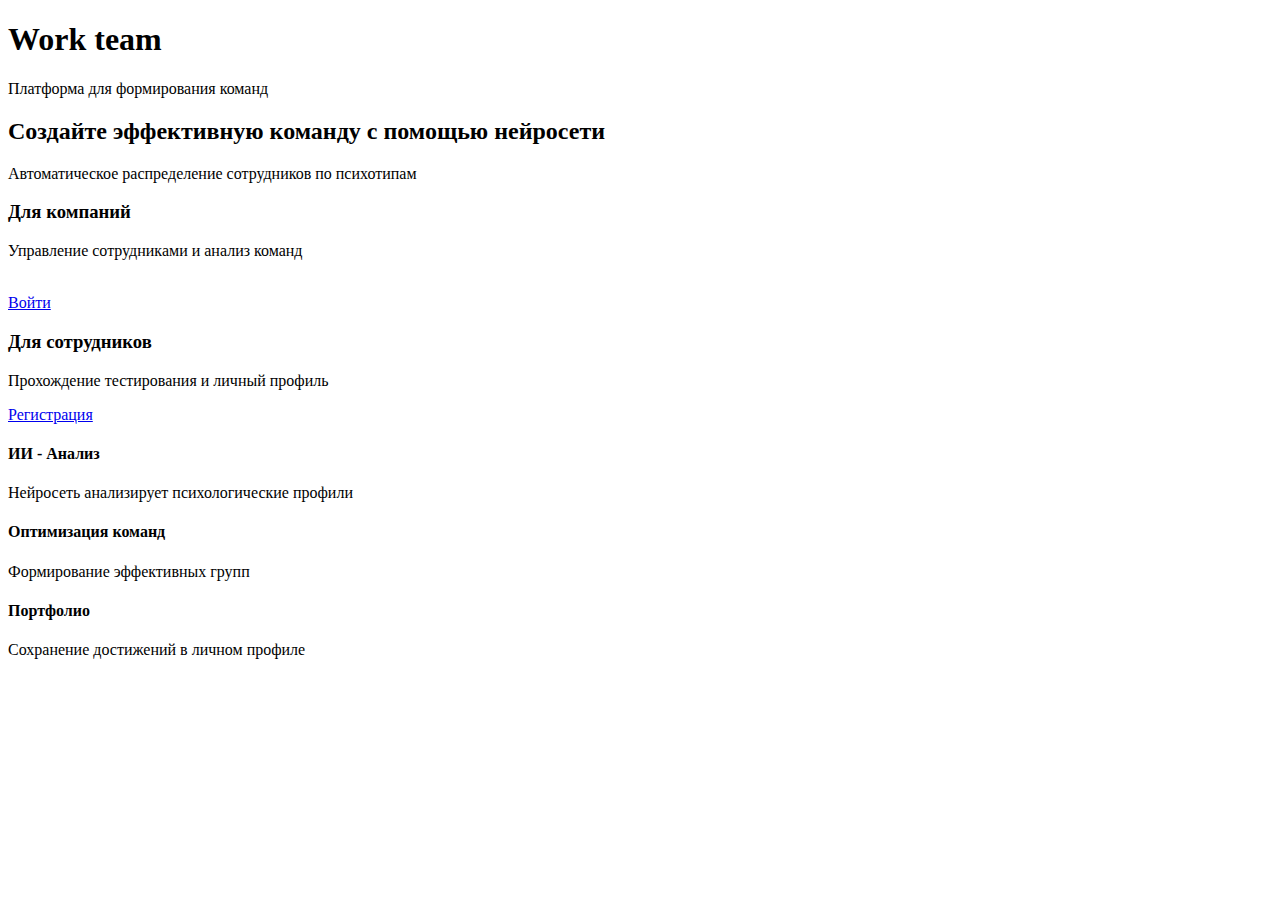
==== templates/index.html @ fd7b53be "Create index.html" ====
<!DOCTYPE html>
<html lang="ru">
<head>
    <meta charset="UTF-8">
    <meta name="viewport" content="width=device-width, initial-scale=1.0">
    <title>Work Team</title>
    <link rel="stylesheet" href="{{ url_for('static', filename='style.css') }}">
</head>
<body>
<div class="container">
    <header>
        <h1>Work team</h1>
        <p>Платформа для формирования команд</p>
    </header>

    <section class="intro">
        <h2>Создайте эффективную команду с помощью нейросети</h2>
        <p>Автоматическое распределение сотрудников по психотипам</p>
    </section>

    <section class="buttons">
        <div class="card">
            <h3>Для компаний</h3>
            <p>Управление сотрудниками и анализ команд <br> <br></p>
            <a href="/login" class="btn-green">Войти</a>
        </div>
        <div class="card">
            <h3>Для сотрудников</h3>
            <p>Прохождение тестирования и личный профиль</p>
            <a href="/register" class="btn-blue">Регистрация</a>
        </div>
    </section>

    <section class="info">
        <div class="info-card">
            <h4>ИИ - Анализ</h4>
            <p>Нейросеть анализирует психологические профили</p>
        </div>
        <div class="info-card">
            <h4>Оптимизация команд</h4>
            <p>Формирование эффективных групп</p>
        </div>
        <div class="info-card">
            <h4>Портфолио</h4>
            <p>Сохранение достижений в личном профиле</p>
        </div>
    </section>
</div>
</body>
</html>
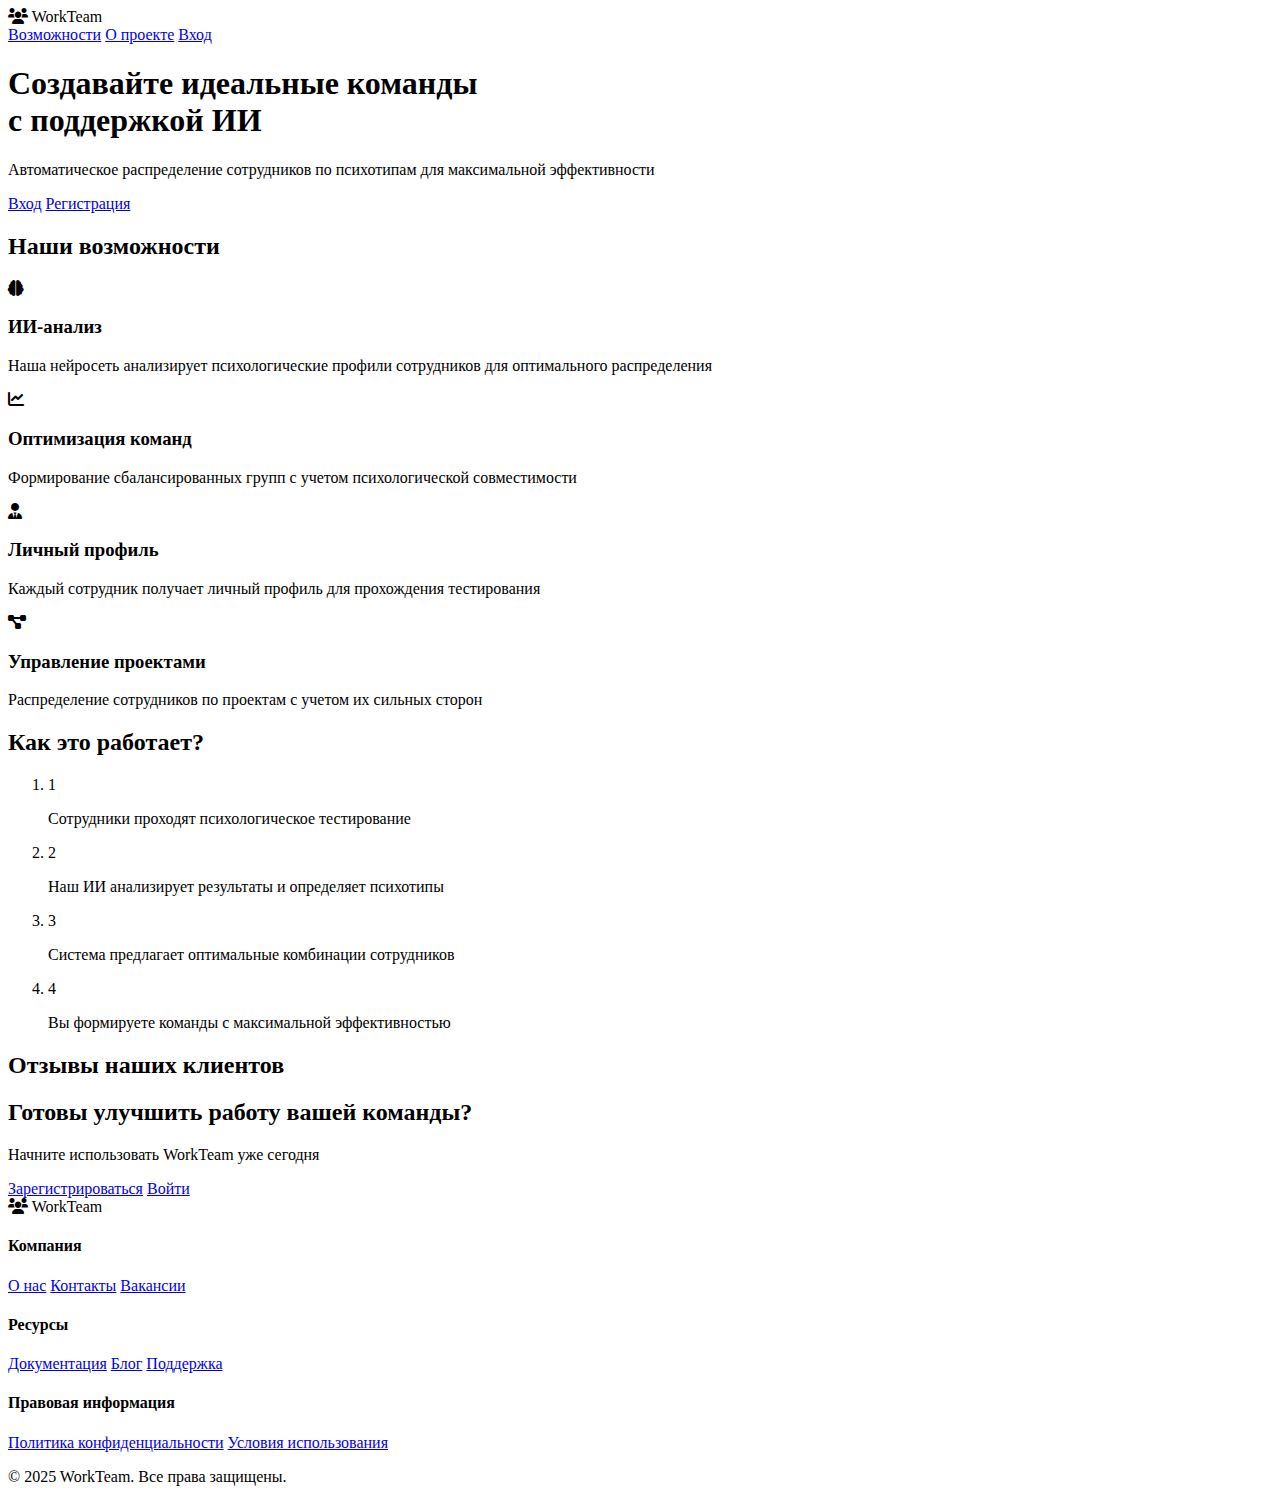
==== commit 48a99c38: "Update index.html" ====
--- a/templates/index.html
+++ b/templates/index.html
@@ -3,48 +3,148 @@
 <head>
     <meta charset="UTF-8">
     <meta name="viewport" content="width=device-width, initial-scale=1.0">
-    <title>Work Team</title>
+    <title>Work Team - Платформа для формирования команд</title>
     <link rel="stylesheet" href="{{ url_for('static', filename='style.css') }}">
+    <link href="https://fonts.googleapis.com/css2?family=Montserrat:wght@400;500;600;700&display=swap" rel="stylesheet">
+    <link rel="stylesheet" href="https://cdnjs.cloudflare.com/ajax/libs/font-awesome/6.0.0-beta3/css/all.min.css">
 </head>
 <body>
-<div class="container">
-    <header>
-        <h1>Work team</h1>
-        <p>Платформа для формирования команд</p>
-    </header>
+    <div class="background-animation">
+        <div class="circle circle-1"></div>
+        <div class="circle circle-2"></div>
+        <div class="circle circle-3"></div>
+    </div>
 
-    <section class="intro">
-        <h2>Создайте эффективную команду с помощью нейросети</h2>
-        <p>Автоматическое распределение сотрудников по психотипам</p>
-    </section>
+    <div class="container">
+        <header class="header">
+            <div class="logo">
+                <i class="fas fa-users"></i>
+                <span>WorkTeam</span>
+            </div>
+            <nav class="nav">
+                <a href="#features">Возможности</a>
+                <a href="#about">О проекте</a>
+                <a href="/login" class="login-btn">Вход</a>
+            </nav>
+        </header>
 
-    <section class="buttons">
-        <div class="card">
-            <h3>Для компаний</h3>
-            <p>Управление сотрудниками и анализ команд <br> <br></p>
-            <a href="/login" class="btn-green">Войти</a>
-        </div>
-        <div class="card">
-            <h3>Для сотрудников</h3>
-            <p>Прохождение тестирования и личный профиль</p>
-            <a href="/register" class="btn-blue">Регистрация</a>
-        </div>
-    </section>
+        <section class="hero">
+            <div class="hero-content">
+                <h1>Создавайте идеальные команды <br> с поддержкой ИИ</h1>
+                <p class="subtitle">Автоматическое распределение сотрудников по психотипам для максимальной эффективности</p>
+                <div class="cta-buttons">
+                    <a href="/login" class="btn btn-primary">Вход</a>
+                    <a href="/register" class="btn btn-secondary">Регистрация</a>
+                </div>
+            </div>
+        </section>
 
-    <section class="info">
-        <div class="info-card">
-            <h4>ИИ - Анализ</h4>
-            <p>Нейросеть анализирует психологические профили</p>
-        </div>
-        <div class="info-card">
-            <h4>Оптимизация команд</h4>
-            <p>Формирование эффективных групп</p>
-        </div>
-        <div class="info-card">
-            <h4>Портфолио</h4>
-            <p>Сохранение достижений в личном профиле</p>
-        </div>
-    </section>
-</div>
+        <section id="features" class="features">
+            <h2 class="section-title">Наши возможности</h2>
+            <div class="features-grid">
+                <div class="feature-card">
+                    <div class="feature-icon">
+                        <i class="fas fa-brain"></i>
+                    </div>
+                    <h3>ИИ-анализ</h3>
+                    <p>Наша нейросеть анализирует психологические профили сотрудников для оптимального распределения</p>
+                </div>
+
+                <div class="feature-card">
+                    <div class="feature-icon">
+                        <i class="fas fa-chart-line"></i>
+                    </div>
+                    <h3>Оптимизация команд</h3>
+                    <p>Формирование сбалансированных групп с учетом психологической совместимости</p>
+                </div>
+
+                <div class="feature-card">
+                    <div class="feature-icon">
+                        <i class="fas fa-user-tie"></i>
+                    </div>
+                    <h3>Личный профиль</h3>
+                    <p>Каждый сотрудник получает личный профиль для прохождения тестирования</p>
+                </div>
+
+                <div class="feature-card">
+                    <div class="feature-icon">
+                        <i class="fas fa-project-diagram"></i>
+                    </div>
+                    <h3>Управление проектами</h3>
+                    <p>Распределение сотрудников по проектам с учетом их сильных сторон</p>
+                </div>
+            </div>
+        </section>
+
+        <section id="about" class="about">
+            <div class="about-content">
+                <h2 class="section-title">Как это работает?</h2>
+                <ol class="steps">
+                    <li>
+                        <span class="step-number">1</span>
+                        <p>Сотрудники проходят психологическое тестирование</p>
+                    </li>
+                    <li>
+                        <span class="step-number">2</span>
+                        <p>Наш ИИ анализирует результаты и определяет психотипы</p>
+                    </li>
+                    <li>
+                        <span class="step-number">3</span>
+                        <p>Система предлагает оптимальные комбинации сотрудников</p>
+                    </li>
+                    <li>
+                        <span class="step-number">4</span>
+                        <p>Вы формируете команды с максимальной эффективностью</p>
+                    </li>
+                </ol>
+            </div>
+        </section>
+
+        <section class="testimonials">
+            <h2 class="section-title">Отзывы наших клиентов</h2>
+        </section>
+
+        <section class="cta">
+            <h2>Готовы улучшить работу вашей команды?</h2>
+            <p>Начните использовать WorkTeam уже сегодня</p>
+            <div class="cta-buttons">
+                <a href="/register" class="btn btn-large btn-primary">Зарегистрироваться</a>
+                <a href="/login" class="btn btn-large btn-outline">Войти</a>
+            </div>
+        </section>
+
+        <footer class="footer">
+            <div class="footer-content">
+                <div class="footer-logo">
+                    <i class="fas fa-users"></i>
+                    <span>WorkTeam</span>
+                </div>
+                <div class="footer-links">
+                    <div class="link-group">
+                        <h4>Компания</h4>
+                        <a href="#">О нас</a>
+                        <a href="#">Контакты</a>
+                        <a href="#">Вакансии</a>
+                    </div>
+                    <div class="link-group">
+                        <h4>Ресурсы</h4>
+                        <a href="#">Документация</a>
+                        <a href="#">Блог</a>
+                        <a href="#">Поддержка</a>
+                    </div>
+                    <div class="link-group">
+                        <h4>Правовая информация</h4>
+                        <a href="#">Политика конфиденциальности</a>
+                        <a href="#">Условия использования</a>
+                    </div>
+                </div>
+            </div>
+            <div class="footer-bottom">
+                <p>&copy; 2025 WorkTeam. Все права защищены.</p>
+                <div class="social-links">
+                </div>
+            </div>
+        </footer>
+    </div>
 </body>
 </html>
